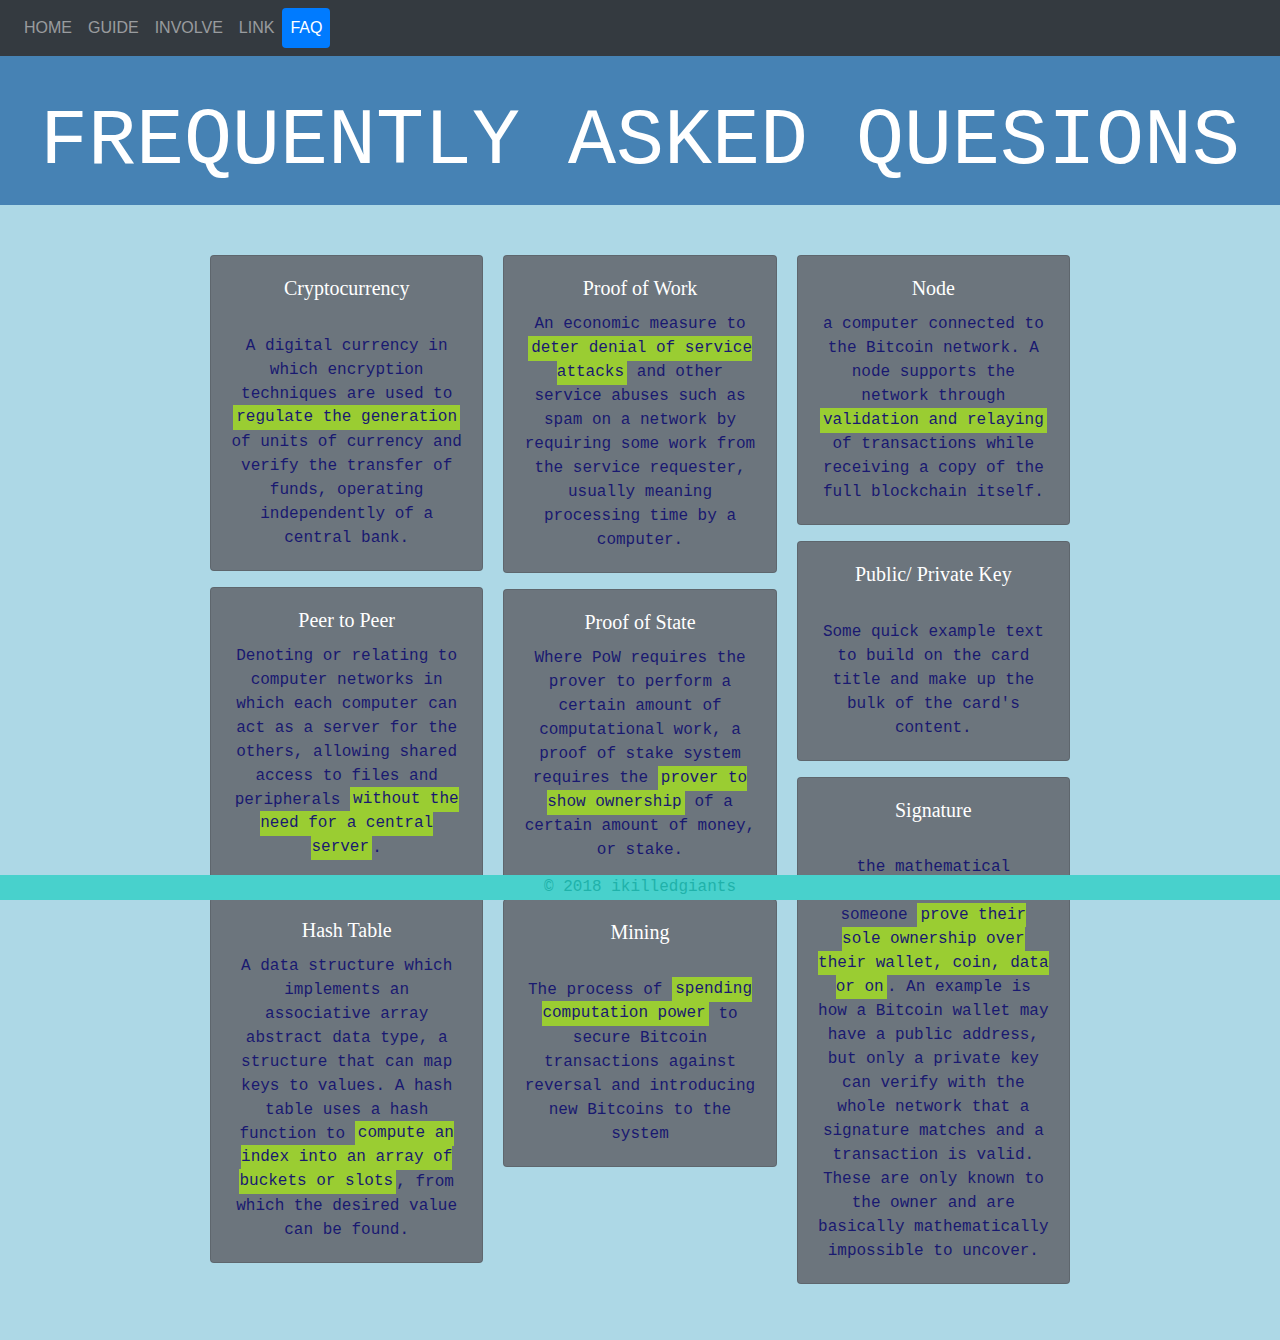
==== faq.html @ 349cfc50 "Add files via upload" ====
<!doctype html>
<html lang="en">
	<head>
		<!-- Required meta tags -->
		<meta charset="utf-8">
		<meta name="viewport" content="width=device-width, initial-scale=1, shrink-to-fit=no">

		<!-- Bootstrap CSS -->
		<link rel="stylesheet" href="https://maxcdn.bootstrapcdn.com/bootstrap/4.0.0/css/bootstrap.min.css" integrity="sha384-Gn5384xqQ1aoWXA+058RXPxPg6fy4IWvTNh0E263XmFcJlSAwiGgFAW/dAiS6JXm" crossorigin="anonymous">

		<script src="https://code.jquery.com/jquery-3.2.1.slim.min.js" integrity="sha384-KJ3o2DKtIkvYIK3UENzmM7KCkRr/rE9/Qpg6aAZGJwFDMVNA/GpGFF93hXpG5KkN" crossorigin="anonymous"></script>
		<script src="https://cdnjs.cloudflare.com/ajax/libs/popper.js/1.12.9/umd/popper.min.js" integrity="sha384-ApNbgh9B+Y1QKtv3Rn7W3mgPxhU9K/ScQsAP7hUibX39j7fakFPskvXusvfa0b4Q" crossorigin="anonymous"></script>
		<script src="https://maxcdn.bootstrapcdn.com/bootstrap/4.0.0/js/bootstrap.min.js" integrity="sha384-JZR6Spejh4U02d8jOt6vLEHfe/JQGiRRSQQxSfFWpi1MquVdAyjUar5+76PVCmYl" crossorigin="anonymous"></script>

		<title> FAQs </title>
		<link rel="stylesheet" href="css/style2.css">
		<link href='http://fonts.googleapis.com/css?family=Open+Sans:300italic,400italic,600italic,700italic,800italic,400,300,600,700,800' rel='stylesheet' type='text/css'>
	</head>
	<body>

		<nav class="navbar navbar-expand-lg navbar-dark bg-dark nav-pills">
			<button class="navbar-toggler" type="button" data-toggle="collapse" data-target="#navbarTogglerDemo01" aria-controls="navbarTogglerDemo01" aria-expanded="false" aria-label="Toggle navigation">
				<span class="navbar-toggler-icon"></span>
			</button>
			<div class="collapse navbar-collapse" id="navbarTogglerDemo01">
				<ul class="navbar-nav mr-auto mt-2 mt-lg-0">
					<li class="nav-item">
						<a class="nav-item nav-link" href="index.html">HOME</a>
					</li>
					<li class="nav-item">
						<a class="nav-item nav-link" href="guide.html">GUIDE</a>
					</li>
					<li class="nav-item">
						<a class="nav-item nav-link" href="involve.html">INVOLVE</a>
					</li>
					<li class="nav-item">
						<a class="nav-item nav-link" href="link.html">LINK</a>
					</li>
					<li class="nav-item active">
						<a class="nav-item nav-link active" href="faq.html">FAQ</a>
					</li>
				</ul>
			</div>
		</nav>

		<div id="title">
			<h1 class="page"> FREQUENTLY ASKED QUESIONS </h1>
		</div>

		<div id="content">
			<div class="card-columns">
					<div class="card text-white bg-secondary mb-3" style>
						<div class="card-body">
							<h3 class="card-title">Cryptocurrency</h3>
							<h6 class="card-subtitle mb-2 text-muted">Card subtitle</h6>
							<p class="card-text">A digital currency in which encryption techniques are used to <mark>regulate the generation</mark> of units of currency and verify the transfer of funds, operating independently of a central bank.</p>
						</div>
				</div>

					<div class="card text-white bg-secondary mb-3">
						<div class="card-body">
							<h3 class="card-title">Peer to Peer</h3>
							<p class="card-text">Denoting or relating to computer networks in which each computer can act as a server for the others, allowing shared access to files and peripherals <mark>without the need for a central server</mark>.</p>
						</div>
				</div>

					<div class="card text-white bg-secondary mb-3">
						<div class="card-body">
							<h3 class="card-title">Hash Table</h3>
							<p class="card-text">A data structure which implements an associative array abstract data type, a structure that can map keys to values. A hash table uses a hash function to <mark>compute an index into an array of buckets or slots</mark>, from which the desired value can be found.</p>
						</div>
				</div>

					<div class="card text-white bg-secondary mb-3">
						<div class="card-body">
							<h3 class="card-title">Proof of Work</h3>
							<p class="card-text">An economic measure to <mark>deter denial of service attacks</mark> and other service abuses such as spam on a network by requiring some work from the service requester, usually meaning processing time by a computer.</p>
						</div>
					</div>

					<div class="card text-white bg-secondary mb-3">
						<div class="card-body">
							<h3 class="card-title">Proof of State</h3>
							<p class="card-text">Where PoW requires the prover to perform a certain amount of computational work, a proof of stake system requires the <mark>prover to show ownership</mark> of a certain amount of money, or stake.</p>
						</div>
					</div>

					<div class="card text-white bg-secondary mb-3">
						<div class="card-body">
							<h3 class="card-title">Mining</h3>
							<h6 class="card-subtitle mb-2 text-muted">Card subtitle</h6>
							<p class="card-text">The process of <mark>spending computation power</mark> to secure Bitcoin transactions against reversal and introducing new Bitcoins to the system</p>
						</div>
					</div>

					<div class="card text-white bg-secondary mb-3">
						<div class="card-body">
							<h3 class="card-title">Node</h3>
							<p class="card-text">a computer connected to the Bitcoin network. A node supports the network through <mark>validation and relaying</mark> of transactions while receiving a copy of the full blockchain itself.</p>
						</div>
					</div>

					<div class="card text-white bg-secondary mb-3">
						<div class="card-body">
							<h3 class="card-title">Public/ Private Key</h3>
							<h6 class="card-subtitle mb-2 text-muted">Card subtitle</h6>
							<p class="card-text">Some quick example text to build on the card title and make up the bulk of the card's content.</p>
						</div>
				</div>

					<div class="card text-white bg-secondary mb-3">
						<div class="card-body">
							<h3 class="card-title">Signature</h3>
							<h6 class="card-subtitle mb-2 text-muted">Card subtitle</h6>
							<p class="card-text">the mathematical operation that lets someone <mark>prove their sole ownership over their wallet, coin, data or on</mark>. An example is how a Bitcoin wallet may have a public address, but only a private key can verify with the whole network that a signature matches and a transaction is valid. These are only known to the owner and are basically mathematically impossible to uncover.</p>
						</div>
					</div>

			</div>


			<!--<dl>
<dt><h3 target="_important"> Cryptocurrency </h3></dt>
<dd><p> A digital currency in which encryption techniques are used to <mark>regulate the generation</mark> of units of currency and verify the transfer of funds, operating independently of a central bank. </p></dd>
<hr>
<dt><h3> Peer to Peer </h3></dt>
<dd><p> Denoting or relating to computer networks in which each computer can act as a server for the others, allowing shared access to files and peripherals <mark>without the need for a central server</mark>.</p></dd>
<hr>
<dt><h3> Hash Table </h3></dt>
<dd><p> A data structure which implements an associative array abstract data type, a structure that can map keys to values. A hash table uses a hash function to <mark>compute an index into an array of buckets or slots</mark>, from which the desired value can be found.</p></dd>
<hr>
<dt><h3> Proof of Work </h3></dt>
<dd><p>An economic measure to <mark>deter denial of service attacks</mark> and other service abuses such as spam on a network by requiring some work from the service requester, usually meaning processing time by a computer.</p></dd>
<hr>
<dt><h3> Proof of State </h3></dt>
<dd><p> Where PoW requires the prover to perform a certain amount of computational work, a proof of stake system requires the <mark>prover to show ownership</mark> of a certain amount of money, or stake.</p></dd>
<hr>
<dt><h3 target="_important"> Mining </h3></dt>
<dd><p>The process of <mark>spending computation power</mark> to secure Bitcoin transactions against reversal and introducing new Bitcoins to the system</p></dd>
<hr>
<dt><h3> Node </h3></dt>
<dd><p> a computer connected to the Bitcoin network. A node supports the network through <mark>validation and relaying</mark> of transactions while receiving a copy of the full blockchain itself.</p></dd>
<hr>
<dt><h3> Public/ Private Key</h3></dt>
<dd><p> a public key is a cryptographic key that can be utilized by any party to <mark>encrypt a message</mark>. Another party can then receive the message and using a key that is only known to that individual or group, decode the message.</p></dd>
<hr>
<dt><h3> Signature</h3></dt>
<dd><p> the mathematical operation that lets someone <mark>prove their sole ownership over their wallet, coin, data or on</mark>. An example is how a Bitcoin wallet may have a public address, but only a private key can verify with the whole network that a signature matches and a transaction is valid. These are only known to the owner and are basically mathematically impossible to uncover.</p></dd>
<hr>
<dt><h3> Smart Contract</h3></dt>
<dd><p> A two way smart contract is an <mark>unalterable agreement stored on the blockchain</mark> that has specific logic operations akin to a real world contract. Once signed, it can never be altered. A smart contract can be used to define certain computational benchmarks or barriers that have to be met in turn for money or data to be deposited or even be used to verify things such as land rights.</p></dd>
<hr>
<dt><h3 target="_important"> Public/ Private Key</h3></dt>
<dd><p> a public key is a cryptographic key that can be <mark>utilized by any party to encrypt a message</mark>. Another party can then receive the message and using a key that is only known to that individual or group, decode the message.</p></dd>
</dl>-->
		</div>
	</body>
	<footer> &copy; 2018 ikilledgiants </footer>
</html>
---- css/style2.css ----
@media all and (min-width: 992px) { 
	h1 {
		font-size: 5em; /* 1.5x default size */
	}
	h2{
		font-size:2.5em;
	}
	h3{
		font-size: 1.25em;
	}
	p{
		font-size: 1em;
	}
}
@media all and (max-width: 992px) { /* screen size until 1000px */
	h1 {
		font-size: 4em; /* 1.2x default size */
	}
	h2 {
		font-size: 2em;
	}
	h3{
		font-size: 1.25em;
	}
	p{
		font-size: 1em;
	}
}
@media all and (max-width: 768px) { /* screen size until 500px */
	h1 {
		font-size: 3em; /* 0.8x default size */
	}
	h2 {
		font-size: 1.75em;
	}
	h3{
		font-size: 1.25em;
	}
	p{
		font-size: 1em;
	}
}


body {
	margin: 0;
	background-color: lightblue;
	text-align: center;
	margin-bottom: 40px;
}

h1 {
	color : white;
	font-family: Monaco, monospace;
}

h2 {
	color: white;
	font-family: Menlo;
}

h3 {
	color: white;
	font-family: Menlo;
}

p {
	color: midnightblue;
	font-family: monospace;
}

table p {
	color: midnightblue;
	font-family: monospace;
	text-align: center;
}

ol li {
	color: darkblue;
	font-family: monospace;
}

ol h2 li{
	color: white;
	font-family: Menlo;
	text-align: justify;
}

ol h3 li{
	color: dodgerblue;
	font-family: monospace;
	text-align: justify;
}

::selection{
	color: red;
	background: yellow;
}

/*#nav {
transform: translateY(-100%);
}*/

#nav ul {
	list-style-type: none;
	margin: 0;
	padding-left: 37.5%;
	overflow: hidden;
	background-color: steelblue;
	position: fixed;
	top: 0;
	width: 100%;
}

#nav li {
	float:left;
	border-right: 1px solid skyblue;
}

#nav li:last-child {
	border-right: none;
}

#nav li a {
	font-family: Menlo;
	font-size: 16px;
	display: block;
	color: dimgray;
	text-align: center;
	padding: 10px 10px;
	text-decoration: none;
}

#nav li a.active {
	color: white;
}

/* Change the link color to white on hover */
li a:hover {
	background-color: slategrey;
}

/* different home ul because more options
in navigation bar */
#title ul {
	list-style-type: none;
	margin-left: auto;
	margin-right:auto;
	width: 600px;
	overflow: hidden;
	background-color: none;
}

#title li {
	float: left;
	padding: 0;
}

#title li>a {
	font-family: Menlo;
	display: block;
	color: slategray;
	text-align: center;
	padding: 14px 16px;
	text-decoration: none;
}

#title li a.active {
	color: white;
}

/* Change the link color to white on hover */
#title li a:hover {
	background-color: white;
	color: steelblue;
}

.page {
	width: 100%;
	margin: 0px auto 0px auto;;
}

#title {
	background-color: steelblue;
	max-height: 100%;
	width: 100%;
	background-position: center;
	background-repeat: repeat;
	padding: 15px;
	padding-top: 3%;
	margin: 40px,0px;
}

#content{
	max-width:  860px;
	margin-top: 50px;
	margin-right: auto;
	margin-left: auto;
}

#content td a:link{
	color: red;
}

#content td a:visited{
	color: green;
}

tr:first-child {
	background: slategray;
}

td:first-child {
	background: lightgrey;
}

td:only-child {
	background: none;
}

td:first-child::first-letter{
	font-size: xx-large;
	font-weight: bold;
}

dt::first-letter{
	font-size: xx-large;
	font-weight: bold;
	text-transform: uppercase;
}

dd p::before {
	content: "DEFINITION";
	background-color: slategrey;
	color: white;
	font-weight: bold;
}


table {
	border-collapse: collapse;
}

table, th, td {
	border: 3px solid lightcyan;
	margin-bottom: 50px;
}

td{
	color: darkblue;
	font-family: monospace;
	font-size: 14px;
	text-align: justify;
	padding: 15px;
}

table img{
	width: 80%;
	padding: 15px;
}

dl {
	border: 10px double white;
	padding: 0.5em;
}

dt {
	float: left;
	clear: left;
	width: 150px;
	text-align: right;
	font-weight: bold;
	color: green;
}

dd {
	margin: 0 0 0 170px;
	padding: 0 20px 0.5em 0;
}

dl hr {
	color: white;
	border-width: 0.5px;
	border-style: dashed;
}

#content > h2{
	background-color: tomato;
}

#content h3>li{
	color: tomato;
}

tr>td>p {
	background-color: gainsboro;
}

h3[target=_important] {
	background-color: tomato;
}

.videoWrapper {
	position: relative;
	padding-bottom: 56.25%; /* 16:9 */
	padding-top: 25px;
	height: 0;
}
.videoWrapper iframe {
	position: absolute;
	top: 0;
	left: 0;
	width: 100%;
	height: 100%;
}

mark {
    background-color: yellowgreen;
	color: midnightblue;
}

footer{
	position: fixed;
	left: 0px;
	bottom: 0px;
	height: 25px;
	width: 100%;
	background: mediumturquoise;
	font-family: monospace;
	color: #20B2AA;
}
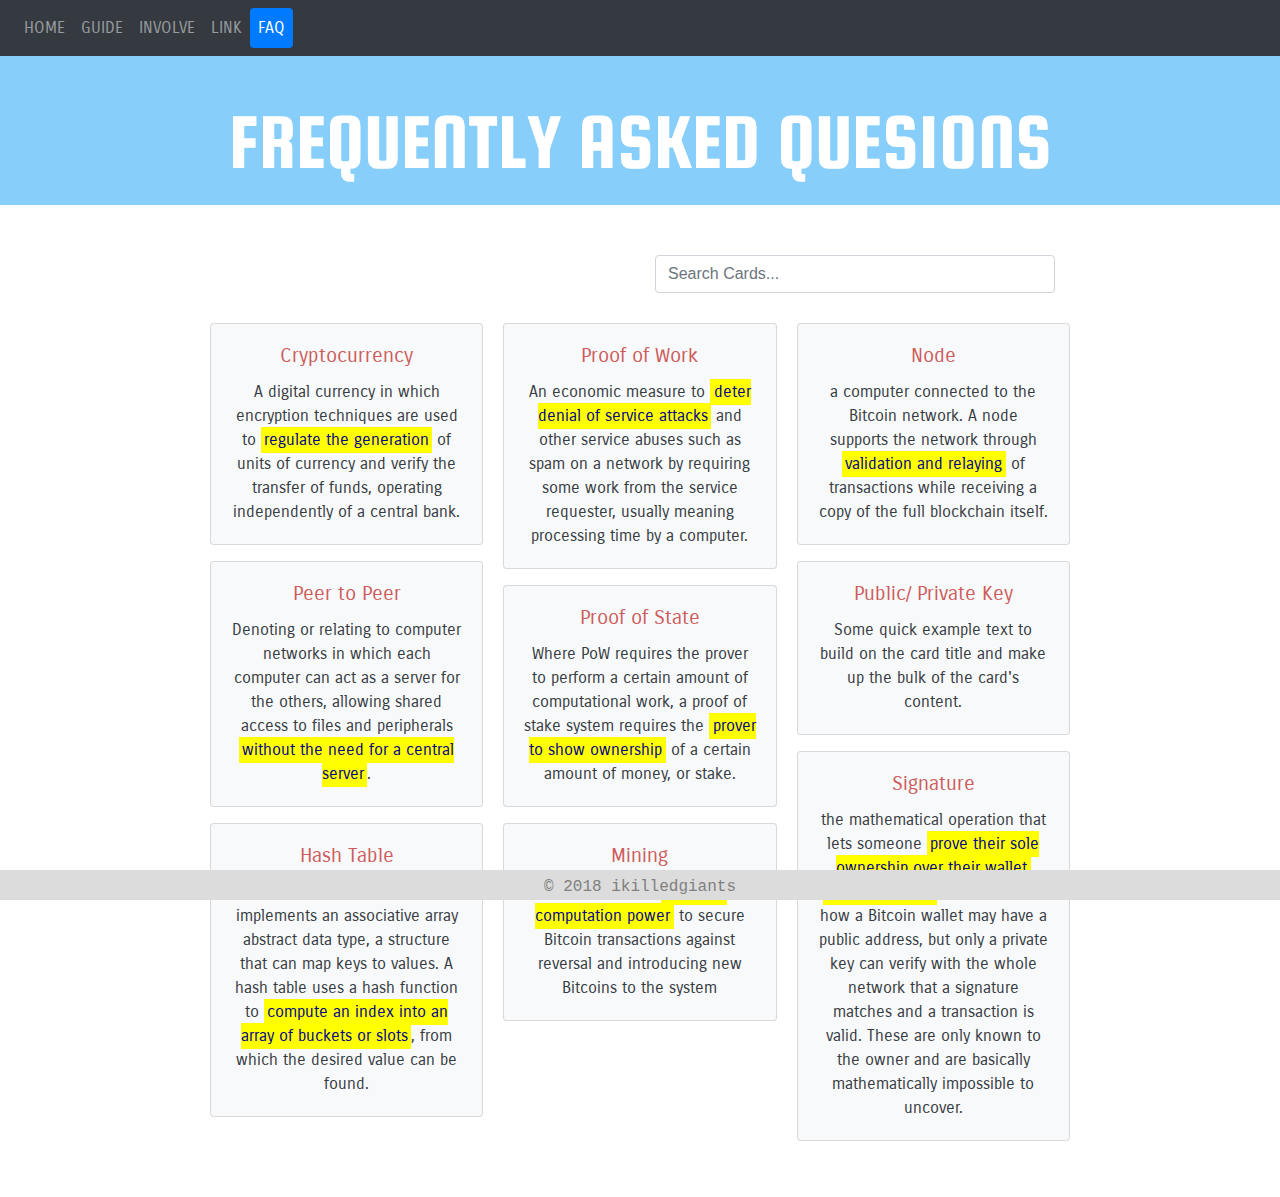
==== commit 140a33f1: "Add files via upload" ====
--- a/faq.html
+++ b/faq.html
@@ -48,73 +48,78 @@
 		</div>
 
 		<div id="content">
-			<div class="card-columns">
-					<div class="card text-white bg-secondary mb-3" style>
-						<div class="card-body">
-							<h3 class="card-title">Cryptocurrency</h3>
-							<h6 class="card-subtitle mb-2 text-muted">Card subtitle</h6>
-							<p class="card-text">A digital currency in which encryption techniques are used to <mark>regulate the generation</mark> of units of currency and verify the transfer of funds, operating independently of a central bank.</p>
-						</div>
+			
+			<div class="definitions">
+			<div class="search">
+			<div class="col-sm-6 offset-sm-6">
+				<input type="search" placeholder="Search Cards..." name="search" class="form-control searchbox-input" required="">
+				
+			</div>
 				</div>
 
-					<div class="card text-white bg-secondary mb-3">
-						<div class="card-body">
-							<h3 class="card-title">Peer to Peer</h3>
-							<p class="card-text">Denoting or relating to computer networks in which each computer can act as a server for the others, allowing shared access to files and peripherals <mark>without the need for a central server</mark>.</p>
-						</div>
+			<div class="card-columns">
+				<div class="card text-dark bg-light mb-3" style>
+					<div class="card-body">
+						<h3 class="card-title">Cryptocurrency</h3>
+						<p class="card-text">A digital currency in which encryption techniques are used to <mark>regulate the generation</mark> of units of currency and verify the transfer of funds, operating independently of a central bank.</p>
+					</div>
 				</div>
 
-					<div class="card text-white bg-secondary mb-3">
-						<div class="card-body">
-							<h3 class="card-title">Hash Table</h3>
-							<p class="card-text">A data structure which implements an associative array abstract data type, a structure that can map keys to values. A hash table uses a hash function to <mark>compute an index into an array of buckets or slots</mark>, from which the desired value can be found.</p>
-						</div>
+				<div class="card text-dark bg-light mb-3">
+					<div class="card-body">
+						<h3 class="card-title">Peer to Peer</h3>
+						<p class="card-text">Denoting or relating to computer networks in which each computer can act as a server for the others, allowing shared access to files and peripherals <mark>without the need for a central server</mark>.</p>
+					</div>
 				</div>
 
-					<div class="card text-white bg-secondary mb-3">
-						<div class="card-body">
-							<h3 class="card-title">Proof of Work</h3>
-							<p class="card-text">An economic measure to <mark>deter denial of service attacks</mark> and other service abuses such as spam on a network by requiring some work from the service requester, usually meaning processing time by a computer.</p>
-						</div>
+				<div class="card text-dark bg-light mb-3">
+					<div class="card-body">
+						<h3 class="card-title">Hash Table</h3>
+						<p class="card-text">A data structure which implements an associative array abstract data type, a structure that can map keys to values. A hash table uses a hash function to <mark>compute an index into an array of buckets or slots</mark>, from which the desired value can be found.</p>
 					</div>
-
-					<div class="card text-white bg-secondary mb-3">
-						<div class="card-body">
-							<h3 class="card-title">Proof of State</h3>
-							<p class="card-text">Where PoW requires the prover to perform a certain amount of computational work, a proof of stake system requires the <mark>prover to show ownership</mark> of a certain amount of money, or stake.</p>
-						</div>
-					</div>
-
-					<div class="card text-white bg-secondary mb-3">
-						<div class="card-body">
-							<h3 class="card-title">Mining</h3>
-							<h6 class="card-subtitle mb-2 text-muted">Card subtitle</h6>
-							<p class="card-text">The process of <mark>spending computation power</mark> to secure Bitcoin transactions against reversal and introducing new Bitcoins to the system</p>
-						</div>
-					</div>
-
-					<div class="card text-white bg-secondary mb-3">
-						<div class="card-body">
-							<h3 class="card-title">Node</h3>
-							<p class="card-text">a computer connected to the Bitcoin network. A node supports the network through <mark>validation and relaying</mark> of transactions while receiving a copy of the full blockchain itself.</p>
-						</div>
-					</div>
-
-					<div class="card text-white bg-secondary mb-3">
-						<div class="card-body">
-							<h3 class="card-title">Public/ Private Key</h3>
-							<h6 class="card-subtitle mb-2 text-muted">Card subtitle</h6>
-							<p class="card-text">Some quick example text to build on the card title and make up the bulk of the card's content.</p>
-						</div>
 				</div>
 
-					<div class="card text-white bg-secondary mb-3">
-						<div class="card-body">
-							<h3 class="card-title">Signature</h3>
-							<h6 class="card-subtitle mb-2 text-muted">Card subtitle</h6>
-							<p class="card-text">the mathematical operation that lets someone <mark>prove their sole ownership over their wallet, coin, data or on</mark>. An example is how a Bitcoin wallet may have a public address, but only a private key can verify with the whole network that a signature matches and a transaction is valid. These are only known to the owner and are basically mathematically impossible to uncover.</p>
-						</div>
+				<div class="card text-dark bg-light mb-3">
+					<div class="card-body">
+						<h3 class="card-title">Proof of Work</h3>
+						<p class="card-text">An economic measure to <mark>deter denial of service attacks</mark> and other service abuses such as spam on a network by requiring some work from the service requester, usually meaning processing time by a computer.</p>
 					</div>
+				</div>
+
+				<div class="card text-dark bg-light mb-3">
+					<div class="card-body">
+						<h3 class="card-title">Proof of State</h3>
+						<p class="card-text">Where PoW requires the prover to perform a certain amount of computational work, a proof of stake system requires the <mark>prover to show ownership</mark> of a certain amount of money, or stake.</p>
+					</div>
+				</div>
+
+				<div class="card text-dark bg-light mb-3">
+					<div class="card-body">
+						<h3 class="card-title">Mining</h3>
+						<p class="card-text">The process of <mark>spending computation power</mark> to secure Bitcoin transactions against reversal and introducing new Bitcoins to the system</p>
+					</div>
+				</div>
+
+				<div class="card text-dark bg-light mb-3">
+					<div class="card-body">
+						<h3 class="card-title">Node</h3>
+						<p class="card-text">a computer connected to the Bitcoin network. A node supports the network through <mark>validation and relaying</mark> of transactions while receiving a copy of the full blockchain itself.</p>
+					</div>
+				</div>
+
+				<div class="card text-dark bg-light mb-3">
+					<div class="card-body">
+						<h3 class="card-title">Public/ Private Key</h3>
+						<p class="card-text">Some quick example text to build on the card title and make up the bulk of the card's content.</p>
+					</div>
+				</div>
+
+				<div class="card text-dark bg-light mb-3">
+					<div class="card-body">
+						<h3 class="card-title">Signature</h3>
+						<p class="card-text">the mathematical operation that lets someone <mark>prove their sole ownership over their wallet, coin, data or on</mark>. An example is how a Bitcoin wallet may have a public address, but only a private key can verify with the whole network that a signature matches and a transaction is valid. These are only known to the owner and are basically mathematically impossible to uncover.</p>
+					</div>
+				</div>
 
 			</div>
 
@@ -154,6 +159,10 @@
 <dd><p> a public key is a cryptographic key that can be <mark>utilized by any party to encrypt a message</mark>. Another party can then receive the message and using a key that is only known to that individual or group, decode the message.</p></dd>
 </dl>-->
 		</div>
+		</div>
+		<script type="text/javascript" src="javascript.js"></script>
 	</body>
-	<footer> &copy; 2018 ikilledgiants </footer>
+	<footer> 
+		<p>&copy; 2018 ikilledgiants</p> 
+	</footer>
 </html>--- a/css/style2.css
+++ b/css/style2.css
@@ -1,3 +1,5 @@
+@import url('https://fonts.googleapis.com/css?family=Bangers|Bungee+Shade|Carrois+Gothic|Germania+One|Squada+One|Zilla+Slab+Highlight');
+
 @media all and (min-width: 992px) { 
 	h1 {
 		font-size: 5em; /* 1.5x default size */
@@ -26,113 +28,94 @@
 		font-size: 1em;
 	}
 }
+
 @media all and (max-width: 768px) { /* screen size until 500px */
 	h1 {
 		font-size: 3em; /* 0.8x default size */
 	}
 	h2 {
-		font-size: 1.75em;
+		font-size: 2em;
 	}
 	h3{
-		font-size: 1.25em;
+		font-size: 1em;
 	}
 	p{
 		font-size: 1em;
 	}
+	button {
+		font-size: 5px;
+	}
 }
 
 
 body {
 	margin: 0;
-	background-color: lightblue;
+	background-color: white;
 	text-align: center;
 	margin-bottom: 40px;
 }
 
 h1 {
 	color : white;
-	font-family: Monaco, monospace;
+	font-family: 'Squada One', cursive;
 }
 
 h2 {
-	color: white;
-	font-family: Menlo;
+	color: darkred;
+	font-family: 'Germania One', cursive;
 }
 
 h3 {
-	color: white;
-	font-family: Menlo;
+	color: indianred;
+	font-family: 'Carrois Gothic', sans-serif;
+	text-align: center;
+}
+
+h3 p {
+	color: black;
+	font-family: 'Carrois Gothic', sans-serif;
+	text-align: justify
 }
 
 p {
-	color: midnightblue;
-	font-family: monospace;
+	font-family: 'Carrois Gothic', sans-serif;
+}
+
+button {
+	font-family: 'Carrois Gothic', sans-serif;
+	font-size: 1em;
 }
 
 table p {
-	color: midnightblue;
-	font-family: monospace;
+	color: black;
+	font-family: 'Carrois Gothic', sans-serif;
 	text-align: center;
 }
 
 ol li {
-	color: darkblue;
-	font-family: monospace;
+	color: black;
+	font-family: 'Carrois Gothic', sans-serif;
 }
 
 ol h2 li{
 	color: white;
-	font-family: Menlo;
+	font-family: 'Germania One', cursive;
 	text-align: justify;
 }
 
 ol h3 li{
 	color: dodgerblue;
-	font-family: monospace;
+	font-family: 'Germania One', cursive;
 	text-align: justify;
 }
 
 ::selection{
 	color: red;
-	background: yellow;
-}
-
-/*#nav {
-transform: translateY(-100%);
-}*/
-
-#nav ul {
-	list-style-type: none;
-	margin: 0;
-	padding-left: 37.5%;
-	overflow: hidden;
-	background-color: steelblue;
-	position: fixed;
-	top: 0;
-	width: 100%;
-}
-
-#nav li {
-	float:left;
-	border-right: 1px solid skyblue;
-}
-
-#nav li:last-child {
-	border-right: none;
-}
-
-#nav li a {
-	font-family: Menlo;
-	font-size: 16px;
-	display: block;
-	color: dimgray;
-	text-align: center;
-	padding: 10px 10px;
-	text-decoration: none;
-}
-
-#nav li a.active {
-	color: white;
+	background: gainsboro;
+}
+
+.navbar {
+	font-family: 'Carrois Gothic', sans-serif;
 }
 
 /* Change the link color to white on hover */
@@ -157,7 +140,7 @@
 }
 
 #title li>a {
-	font-family: Menlo;
+	font-family: 'Germania One', cursive;;
 	display: block;
 	color: slategray;
 	text-align: center;
@@ -180,8 +163,12 @@
 	margin: 0px auto 0px auto;;
 }
 
+#box {
+	margin-bottom: 120px;
+}
+
 #title {
-	background-color: steelblue;
+	background-color: lightskyblue;
 	max-height: 100%;
 	width: 100%;
 	background-position: center;
@@ -248,7 +235,7 @@
 
 td{
 	color: darkblue;
-	font-family: monospace;
+	font-family: 'Carrois Gothic', sans-serif;
 	font-size: 14px;
 	text-align: justify;
 	padding: 15px;
@@ -284,8 +271,9 @@
 	border-style: dashed;
 }
 
-#content > h2{
+#content h2{
 	background-color: tomato;
+	margin-bottom: 20px
 }
 
 #content h3>li{
@@ -298,6 +286,12 @@
 
 h3[target=_important] {
 	background-color: tomato;
+}
+
+.news .card {
+	margin-right: 0px;
+	padding-right: 0px;
+	
 }
 
 .videoWrapper {
@@ -315,17 +309,69 @@
 }
 
 mark {
-    background-color: yellowgreen;
-	color: midnightblue;
-}
-
+    background-color: yellow;
+	color: darkblue;
+}
+
+.videos p {
+	margin: 30px;
+	margin-top: 10px;
+}
+
+.search {
+	margin-bottom: 30px;
+}
 footer{
 	position: fixed;
 	left: 0px;
 	bottom: 0px;
-	height: 25px;
+	height: 30px;
 	width: 100%;
-	background: mediumturquoise;
+	background: gainsboro;
+}
+
+footer p {
+	margin-top:5px;
+	text-align: center;
 	font-family: monospace;
-	color: #20B2AA;
+	color: grey;
+}
+
+/*FILTERING ELEMENTS*/
+.filterDiv {
+  float: left;
+  background-color: #2196F3;
+  color: #ffffff;
+  width: 100px;
+  line-height: 100px;
+  text-align: center;
+  margin: 2px;
+  display: none;
+}
+
+.show {
+  display: block;
+}
+
+.container {
+  margin-top: 20px;
+  overflow: hidden;
+}
+
+/* Style the buttons */
+.btn {
+  border: none;
+  outline: none;
+  padding: 12px 16px;
+  background-color: #f1f1f1;
+  cursor: pointer;
+}
+
+.btn:hover {
+  background-color: #ddd;
+}
+
+.btn.active {
+  background-color: #666;
+  color: white;
 }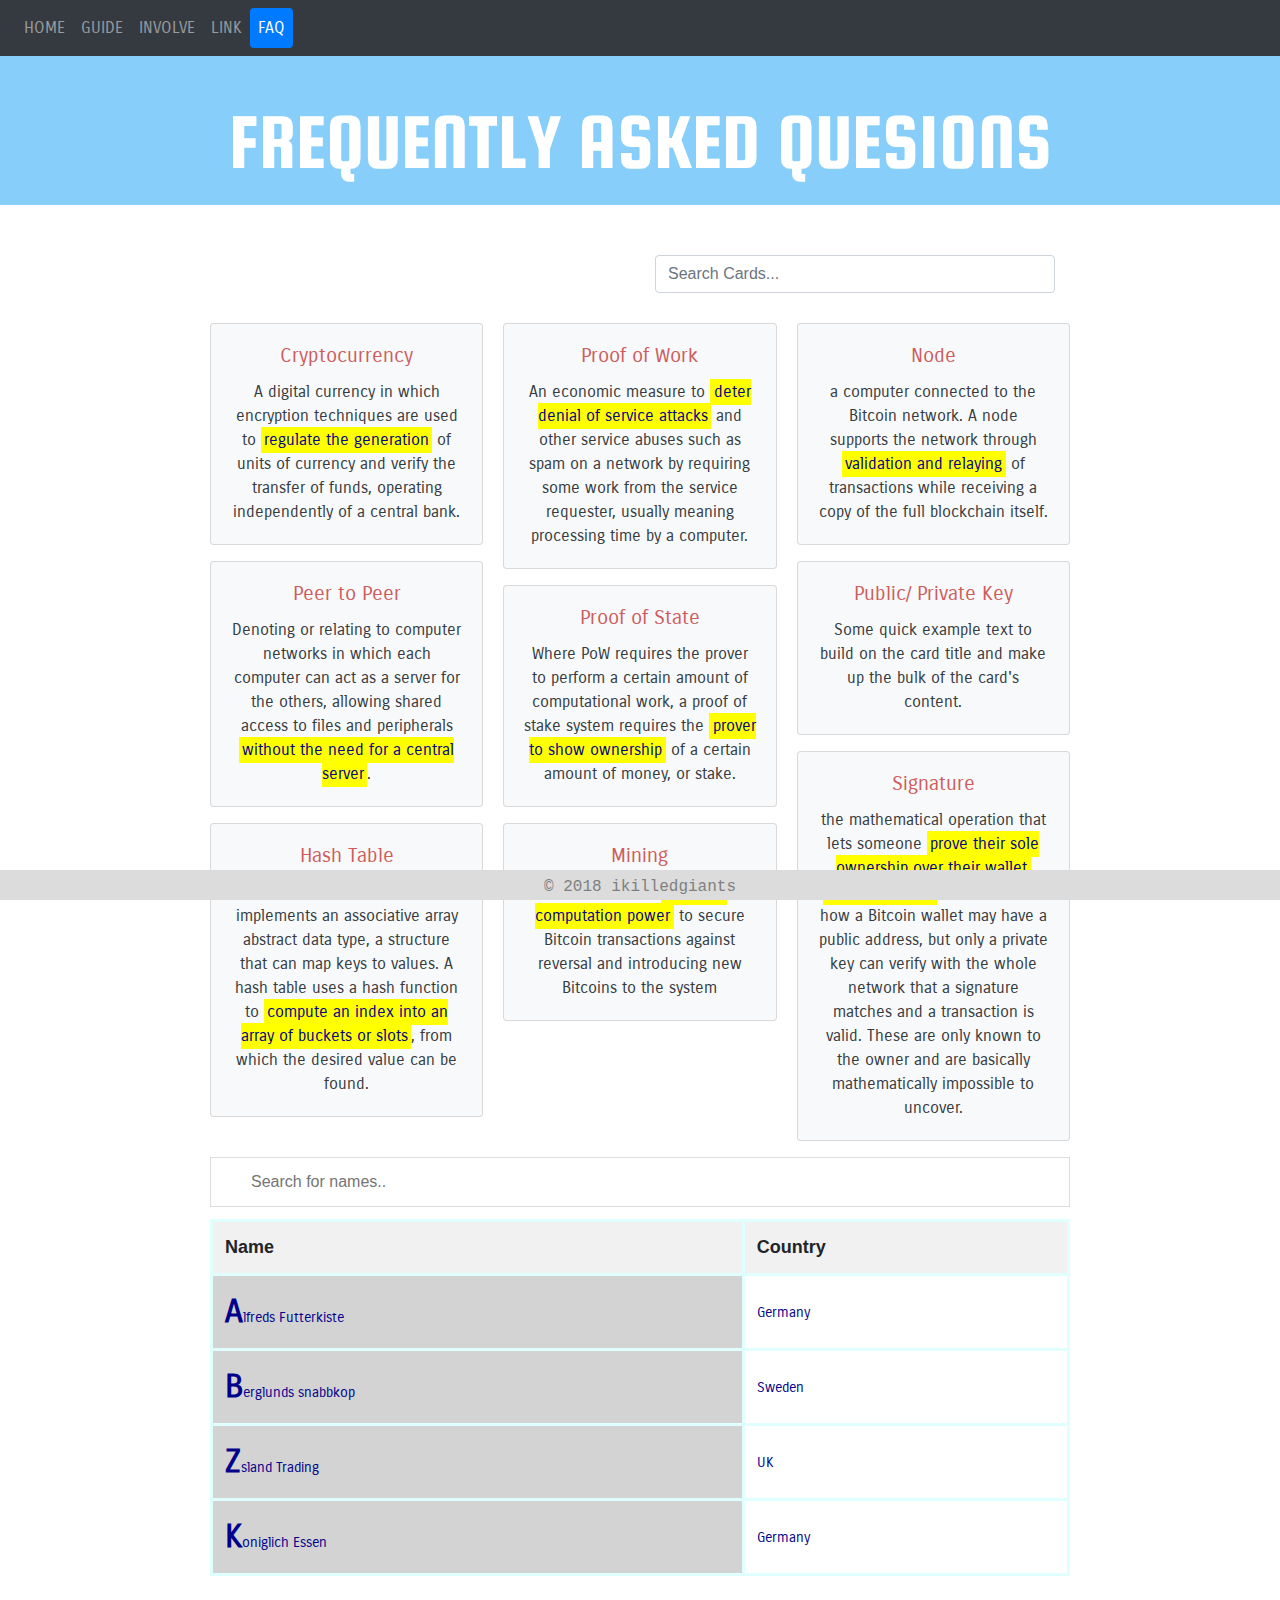
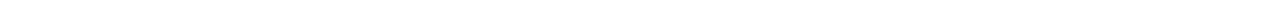
==== commit a38a398b: "sort/ search table" ====
--- a/faq.html
+++ b/faq.html
@@ -48,118 +48,113 @@
 		</div>
 
 		<div id="content">
-			
-			<div class="definitions">
-			<div class="search">
-			<div class="col-sm-6 offset-sm-6">
-				<input type="search" placeholder="Search Cards..." name="search" class="form-control searchbox-input" required="">
-				
-			</div>
-				</div>
 
-			<div class="card-columns">
-				<div class="card text-dark bg-light mb-3" style>
-					<div class="card-body">
-						<h3 class="card-title">Cryptocurrency</h3>
-						<p class="card-text">A digital currency in which encryption techniques are used to <mark>regulate the generation</mark> of units of currency and verify the transfer of funds, operating independently of a central bank.</p>
+			<div class= "box">
+				<div class="definitions">
+					<div class="search">
+						<div class="col-sm-6 offset-sm-6">
+							<input type="search" placeholder="Search Cards..." name="search" class="form-control searchbox-input" required="">
+
+						</div>
+					</div>
+
+					<div class="card-columns">
+						<div class="card text-dark bg-light mb-3" style>
+							<div class="card-body">
+								<h3 class="card-title">Cryptocurrency</h3>
+								<p class="card-text">A digital currency in which encryption techniques are used to <mark>regulate the generation</mark> of units of currency and verify the transfer of funds, operating independently of a central bank.</p>
+							</div>
+						</div>
+
+						<div class="card text-dark bg-light mb-3">
+							<div class="card-body">
+								<h3 class="card-title">Peer to Peer</h3>
+								<p class="card-text">Denoting or relating to computer networks in which each computer can act as a server for the others, allowing shared access to files and peripherals <mark>without the need for a central server</mark>.</p>
+							</div>
+						</div>
+
+						<div class="card text-dark bg-light mb-3">
+							<div class="card-body">
+								<h3 class="card-title">Hash Table</h3>
+								<p class="card-text">A data structure which implements an associative array abstract data type, a structure that can map keys to values. A hash table uses a hash function to <mark>compute an index into an array of buckets or slots</mark>, from which the desired value can be found.</p>
+							</div>
+						</div>
+
+						<div class="card text-dark bg-light mb-3">
+							<div class="card-body">
+								<h3 class="card-title">Proof of Work</h3>
+								<p class="card-text">An economic measure to <mark>deter denial of service attacks</mark> and other service abuses such as spam on a network by requiring some work from the service requester, usually meaning processing time by a computer.</p>
+							</div>
+						</div>
+
+						<div class="card text-dark bg-light mb-3">
+							<div class="card-body">
+								<h3 class="card-title">Proof of State</h3>
+								<p class="card-text">Where PoW requires the prover to perform a certain amount of computational work, a proof of stake system requires the <mark>prover to show ownership</mark> of a certain amount of money, or stake.</p>
+							</div>
+						</div>
+
+						<div class="card text-dark bg-light mb-3">
+							<div class="card-body">
+								<h3 class="card-title">Mining</h3>
+								<p class="card-text">The process of <mark>spending computation power</mark> to secure Bitcoin transactions against reversal and introducing new Bitcoins to the system</p>
+							</div>
+						</div>
+
+						<div class="card text-dark bg-light mb-3">
+							<div class="card-body">
+								<h3 class="card-title">Node</h3>
+								<p class="card-text">a computer connected to the Bitcoin network. A node supports the network through <mark>validation and relaying</mark> of transactions while receiving a copy of the full blockchain itself.</p>
+							</div>
+						</div>
+
+						<div class="card text-dark bg-light mb-3">
+							<div class="card-body">
+								<h3 class="card-title">Public/ Private Key</h3>
+								<p class="card-text">Some quick example text to build on the card title and make up the bulk of the card's content.</p>
+							</div>
+						</div>
+
+						<div class="card text-dark bg-light mb-3">
+							<div class="card-body">
+								<h3 class="card-title">Signature</h3>
+								<p class="card-text">the mathematical operation that lets someone <mark>prove their sole ownership over their wallet, coin, data or on</mark>. An example is how a Bitcoin wallet may have a public address, but only a private key can verify with the whole network that a signature matches and a transaction is valid. These are only known to the owner and are basically mathematically impossible to uncover.</p>
+							</div>
+						</div>
+
 					</div>
 				</div>
 
-				<div class="card text-dark bg-light mb-3">
-					<div class="card-body">
-						<h3 class="card-title">Peer to Peer</h3>
-						<p class="card-text">Denoting or relating to computer networks in which each computer can act as a server for the others, allowing shared access to files and peripherals <mark>without the need for a central server</mark>.</p>
-					</div>
+
+				<div class="box">
+					<input type="text" id="myInput" onkeyup="searchdef()" placeholder="Search for names..">
+
+					<table id="myTable">
+						<tr class="header">
+							<th onclick="sortTable(0)">Name</th>
+							<th onclick="sortTable(1)">Country</th>
+						</tr>
+						<tr>
+							<td>Alfreds Futterkiste</td>
+							<td>Germany</td>
+						</tr>
+						<tr>
+							<td>Berglunds snabbkop</td>
+							<td>Sweden</td>
+						</tr>
+						<tr>
+							<td>Zsland Trading</td>
+							<td>UK</td>
+						</tr>
+						<tr>
+							<td>Koniglich Essen</td>
+							<td>Germany</td>
+						</tr>
+					</table>
 				</div>
+			</div>
+		</div>
 
-				<div class="card text-dark bg-light mb-3">
-					<div class="card-body">
-						<h3 class="card-title">Hash Table</h3>
-						<p class="card-text">A data structure which implements an associative array abstract data type, a structure that can map keys to values. A hash table uses a hash function to <mark>compute an index into an array of buckets or slots</mark>, from which the desired value can be found.</p>
-					</div>
-				</div>
-
-				<div class="card text-dark bg-light mb-3">
-					<div class="card-body">
-						<h3 class="card-title">Proof of Work</h3>
-						<p class="card-text">An economic measure to <mark>deter denial of service attacks</mark> and other service abuses such as spam on a network by requiring some work from the service requester, usually meaning processing time by a computer.</p>
-					</div>
-				</div>
-
-				<div class="card text-dark bg-light mb-3">
-					<div class="card-body">
-						<h3 class="card-title">Proof of State</h3>
-						<p class="card-text">Where PoW requires the prover to perform a certain amount of computational work, a proof of stake system requires the <mark>prover to show ownership</mark> of a certain amount of money, or stake.</p>
-					</div>
-				</div>
-
-				<div class="card text-dark bg-light mb-3">
-					<div class="card-body">
-						<h3 class="card-title">Mining</h3>
-						<p class="card-text">The process of <mark>spending computation power</mark> to secure Bitcoin transactions against reversal and introducing new Bitcoins to the system</p>
-					</div>
-				</div>
-
-				<div class="card text-dark bg-light mb-3">
-					<div class="card-body">
-						<h3 class="card-title">Node</h3>
-						<p class="card-text">a computer connected to the Bitcoin network. A node supports the network through <mark>validation and relaying</mark> of transactions while receiving a copy of the full blockchain itself.</p>
-					</div>
-				</div>
-
-				<div class="card text-dark bg-light mb-3">
-					<div class="card-body">
-						<h3 class="card-title">Public/ Private Key</h3>
-						<p class="card-text">Some quick example text to build on the card title and make up the bulk of the card's content.</p>
-					</div>
-				</div>
-
-				<div class="card text-dark bg-light mb-3">
-					<div class="card-body">
-						<h3 class="card-title">Signature</h3>
-						<p class="card-text">the mathematical operation that lets someone <mark>prove their sole ownership over their wallet, coin, data or on</mark>. An example is how a Bitcoin wallet may have a public address, but only a private key can verify with the whole network that a signature matches and a transaction is valid. These are only known to the owner and are basically mathematically impossible to uncover.</p>
-					</div>
-				</div>
-
-			</div>
-
-
-			<!--<dl>
-<dt><h3 target="_important"> Cryptocurrency </h3></dt>
-<dd><p> A digital currency in which encryption techniques are used to <mark>regulate the generation</mark> of units of currency and verify the transfer of funds, operating independently of a central bank. </p></dd>
-<hr>
-<dt><h3> Peer to Peer </h3></dt>
-<dd><p> Denoting or relating to computer networks in which each computer can act as a server for the others, allowing shared access to files and peripherals <mark>without the need for a central server</mark>.</p></dd>
-<hr>
-<dt><h3> Hash Table </h3></dt>
-<dd><p> A data structure which implements an associative array abstract data type, a structure that can map keys to values. A hash table uses a hash function to <mark>compute an index into an array of buckets or slots</mark>, from which the desired value can be found.</p></dd>
-<hr>
-<dt><h3> Proof of Work </h3></dt>
-<dd><p>An economic measure to <mark>deter denial of service attacks</mark> and other service abuses such as spam on a network by requiring some work from the service requester, usually meaning processing time by a computer.</p></dd>
-<hr>
-<dt><h3> Proof of State </h3></dt>
-<dd><p> Where PoW requires the prover to perform a certain amount of computational work, a proof of stake system requires the <mark>prover to show ownership</mark> of a certain amount of money, or stake.</p></dd>
-<hr>
-<dt><h3 target="_important"> Mining </h3></dt>
-<dd><p>The process of <mark>spending computation power</mark> to secure Bitcoin transactions against reversal and introducing new Bitcoins to the system</p></dd>
-<hr>
-<dt><h3> Node </h3></dt>
-<dd><p> a computer connected to the Bitcoin network. A node supports the network through <mark>validation and relaying</mark> of transactions while receiving a copy of the full blockchain itself.</p></dd>
-<hr>
-<dt><h3> Public/ Private Key</h3></dt>
-<dd><p> a public key is a cryptographic key that can be utilized by any party to <mark>encrypt a message</mark>. Another party can then receive the message and using a key that is only known to that individual or group, decode the message.</p></dd>
-<hr>
-<dt><h3> Signature</h3></dt>
-<dd><p> the mathematical operation that lets someone <mark>prove their sole ownership over their wallet, coin, data or on</mark>. An example is how a Bitcoin wallet may have a public address, but only a private key can verify with the whole network that a signature matches and a transaction is valid. These are only known to the owner and are basically mathematically impossible to uncover.</p></dd>
-<hr>
-<dt><h3> Smart Contract</h3></dt>
-<dd><p> A two way smart contract is an <mark>unalterable agreement stored on the blockchain</mark> that has specific logic operations akin to a real world contract. Once signed, it can never be altered. A smart contract can be used to define certain computational benchmarks or barriers that have to be met in turn for money or data to be deposited or even be used to verify things such as land rights.</p></dd>
-<hr>
-<dt><h3 target="_important"> Public/ Private Key</h3></dt>
-<dd><p> a public key is a cryptographic key that can be <mark>utilized by any party to encrypt a message</mark>. Another party can then receive the message and using a key that is only known to that individual or group, decode the message.</p></dd>
-</dl>-->
-		</div>
-		</div>
 		<script type="text/javascript" src="javascript.js"></script>
 	</body>
 	<footer> 
--- a/css/style2.css
+++ b/css/style2.css
@@ -339,10 +339,13 @@
 
 /*FILTERING ELEMENTS*/
 .filterDiv {
+/*	align-content: center;*/
   float: left;
-  background-color: #2196F3;
-  color: #ffffff;
-  width: 100px;
+  background-color: white;
+  color: gray;
+  width: 97px;
+	border-radius: 5px;
+	border: 2px solid gainsboro;
   line-height: 100px;
   text-align: center;
   margin: 2px;
@@ -372,6 +375,45 @@
 }
 
 .btn.active {
-  background-color: #666;
-  color: white;
+  background-color: gainsboro;
+  color: black;
+}
+
+
+
+
+
+
+
+#myInput {
+    background-image: url('/css/searchicon.png'); /* Add a search icon to input */
+    background-position: 10px 12px; /* Position the search icon */
+    background-repeat: no-repeat; /* Do not repeat the icon image */
+    width: 100%; /* Full-width */
+    font-size: 16px; /* Increase font-size */
+    padding: 12px 20px 12px 40px; /* Add some padding */
+    border: 1px solid #ddd; /* Add a grey border */
+    margin-bottom: 12px; /* Add some space below the input */
+}
+
+#myTable {
+    border-collapse: collapse; /* Collapse borders */
+    width: 100%; /* Full-width */
+    border: 1px solid #ddd; /* Add a grey border */
+    font-size: 18px; /* Increase font-size */
+}
+
+#myTable th, #myTable td {
+    text-align: left; /* Left-align text */
+    padding: 12px; /* Add padding */
+}
+
+#myTable tr {
+    /* Add a bottom border to all table rows */
+    border-bottom: 1px solid #ddd; 
+}
+
+#myTable tr.header, #myTable tr:hover {
+    /* Add a grey background color to the table header and on hover */
+    background-color: #f1f1f1;
 }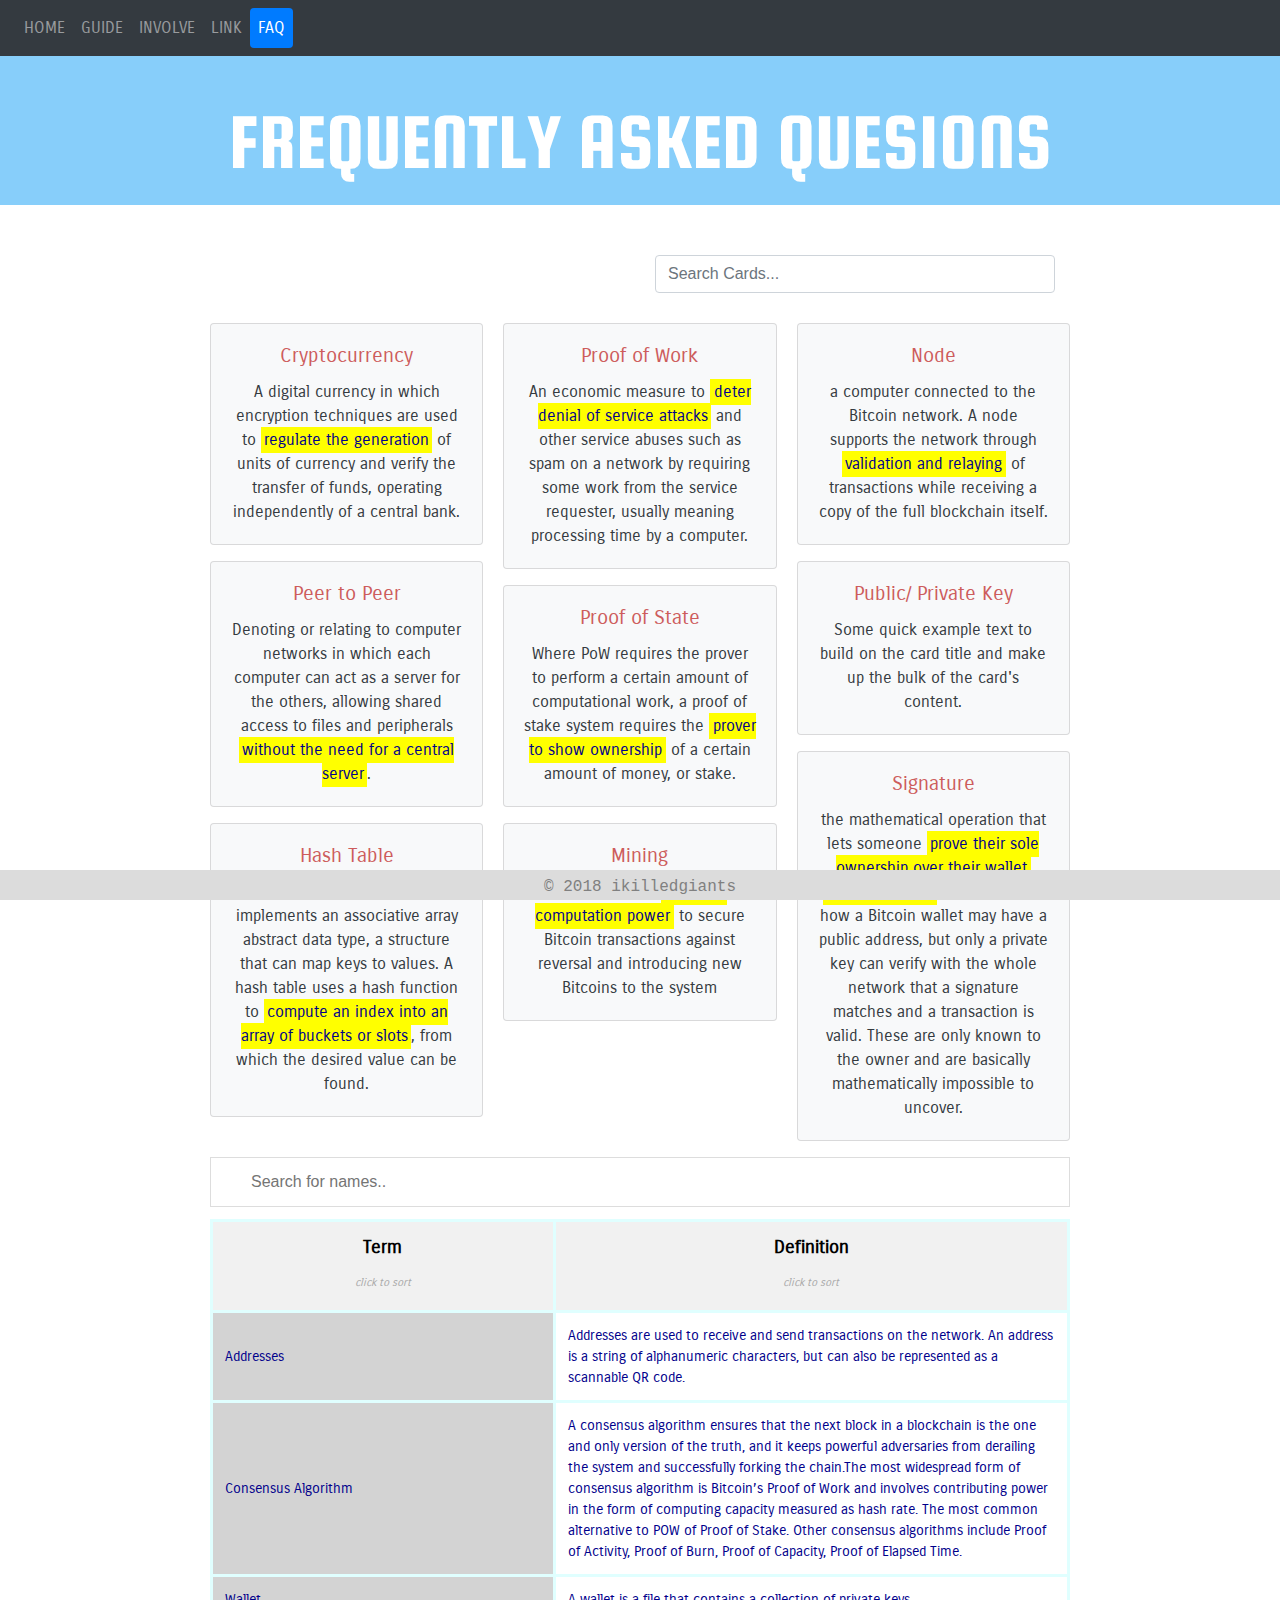
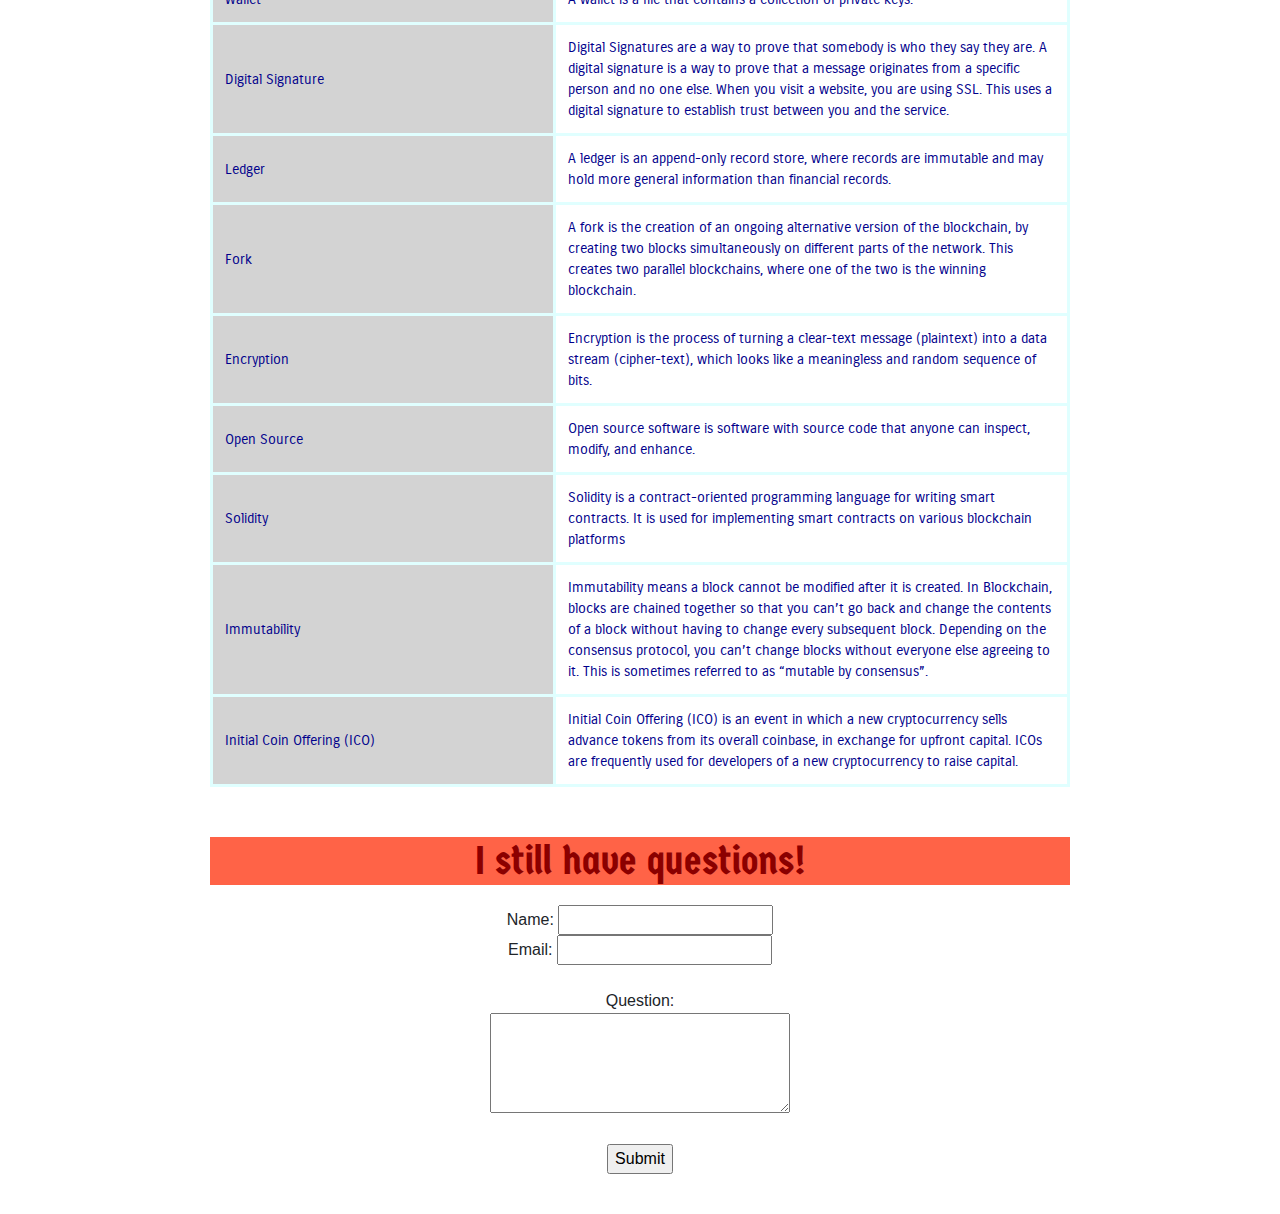
==== commit f19ea083: "fixed filter by cards" ====
--- a/faq.html
+++ b/faq.html
@@ -131,30 +131,76 @@
 
 					<table id="myTable">
 						<tr class="header">
-							<th onclick="sortTable(0)">Name</th>
-							<th onclick="sortTable(1)">Country</th>
-						</tr>
-						<tr>
-							<td>Alfreds Futterkiste</td>
-							<td>Germany</td>
-						</tr>
-						<tr>
-							<td>Berglunds snabbkop</td>
-							<td>Sweden</td>
-						</tr>
-						<tr>
-							<td>Zsland Trading</td>
-							<td>UK</td>
-						</tr>
-						<tr>
-							<td>Koniglich Essen</td>
-							<td>Germany</td>
+							<th onclick="sortTable(0)" style="width:40%;"><p>Term</p><h6>click to sort</h6></th>
+							<th onclick="sortTable(1)" style="width:60%;"><p>Definition</p><h6>click to sort</h6></th>
+						</tr>
+						<tr>
+							<td>Addresses</td>
+							<td>Addresses are used to receive and send transactions on the network. An address is a string of alphanumeric characters, but can also be represented as a scannable QR code.</td>
+						</tr>
+						<tr>
+							<td>Consensus Algorithm</td>
+							<td>A consensus algorithm ensures that the next block in a blockchain is the one and only version of the truth, and it keeps powerful adversaries from derailing the system and successfully forking the chain.The most widespread form of consensus algorithm is Bitcoin’s Proof of Work and involves contributing power in the form of computing capacity measured as hash rate. The most common alternative to POW of Proof of Stake. Other consensus algorithms include Proof of Activity, Proof of Burn, Proof of Capacity, Proof of Elapsed Time.</td>
+						</tr>
+						<tr>
+							<td>Wallet</td>
+							<td>A wallet is a file that contains a collection of private keys.</td>
+						</tr>
+						<tr>
+							<td>Digital Signature</td>
+							<td>Digital Signatures are a way to prove that somebody is who they say they are. A digital signature is a way to prove that a message originates from a specific person and no one else. When you visit a website, you are using SSL. This uses a digital signature to establish trust between you and the service.</td>
+						</tr>
+						<tr>
+							<td>Ledger</td>
+							<td>A ledger is an append-only record store, where records are immutable and may hold more general information than financial records.</td>
+						</tr>
+						<tr>
+							<td>Fork</td>
+							<td>A fork is the creation of an ongoing alternative version of the blockchain, by creating two blocks simultaneously on different parts of the network. This creates two parallel blockchains, where one of the two is the winning blockchain.</td>
+						</tr>
+						<tr>
+							<td>Encryption</td>
+							<td>Encryption is the process of turning a clear-text message (plaintext) into a data stream (cipher-text), which looks like a meaningless and random sequence of bits.</td>
+						</tr>
+						<tr>
+							<td>Open Source</td>
+							<td>Open source software is software with source code that anyone can inspect, modify, and enhance.</td>
+						</tr>
+						<tr>
+							<td>Solidity</td>
+							<td>Solidity is a contract-oriented programming language for writing smart contracts. It is used for implementing smart contracts on various blockchain platforms</td>
+						</tr>
+						<tr>
+							<td>Immutability</td>
+							<td>Immutability means a block cannot be modified after it is created. In Blockchain, blocks are chained together so that you can’t go back and change the contents of a block without having to change every subsequent block. Depending on the consensus protocol, you can’t change blocks without everyone else agreeing to it. This is sometimes referred to as “mutable by consensus”.</td>
+						</tr>
+						<tr>
+							<td>Initial Coin Offering (ICO)</td>
+							<td>Initial Coin Offering (ICO) is an event in which a new cryptocurrency sells advance tokens from its overall coinbase, in exchange for upfront capital. ICOs are frequently used for developers of a new cryptocurrency to raise capital.</td>
 						</tr>
 					</table>
 				</div>
 			</div>
+			
+		<div class="box">
+		<h2>I still have questions!</h2>
+			<form action="/action_page.php">
+  Name:
+  <input type="text" name="name" required>
+  <br>
+  Email:
+  <input type="text" name="email" required>
+  <br><br>
+				Question: <br>
+				<textarea style="height:100px; width:300px" required></textarea>
+				<br> <br>
+  <input type="submit" value="Submit">
+</form> 
 		</div>
-
+			
+		</div>
+		
+		
 		<script type="text/javascript" src="javascript.js"></script>
 	</body>
 	<footer> 
--- a/css/style2.css
+++ b/css/style2.css
@@ -79,6 +79,14 @@
 
 p {
 	font-family: 'Carrois Gothic', sans-serif;
+}
+
+h6 {
+	font-family: 'Carrois Gothic', sans-serif;
+	text-align: center;
+	font-size: 0.6em;
+	font-style: italic;
+	color:darkgrey;
 }
 
 button {
@@ -203,11 +211,6 @@
 
 td:only-child {
 	background: none;
-}
-
-td:first-child::first-letter{
-	font-size: xx-large;
-	font-weight: bold;
 }
 
 dt::first-letter{
@@ -367,6 +370,7 @@
   outline: none;
   padding: 12px 16px;
   background-color: #f1f1f1;
+	color: black;
   cursor: pointer;
 }
 
